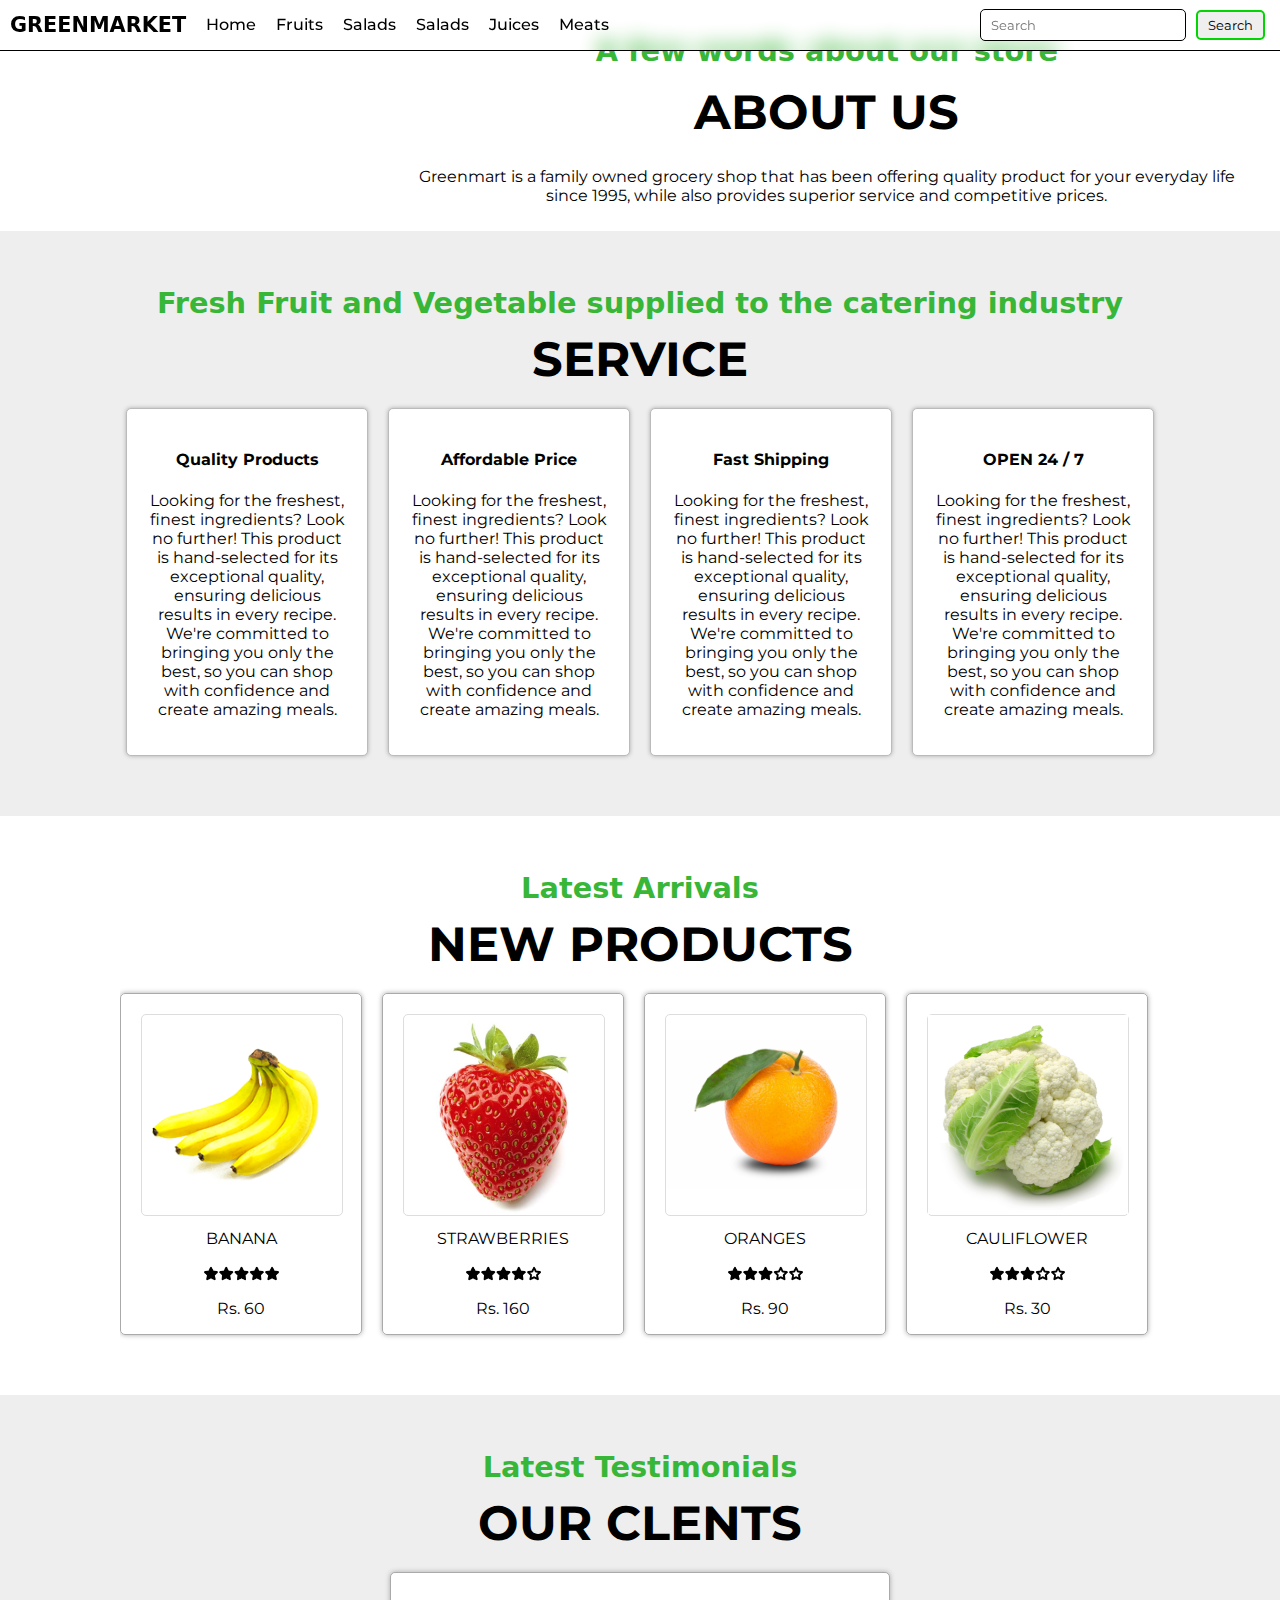
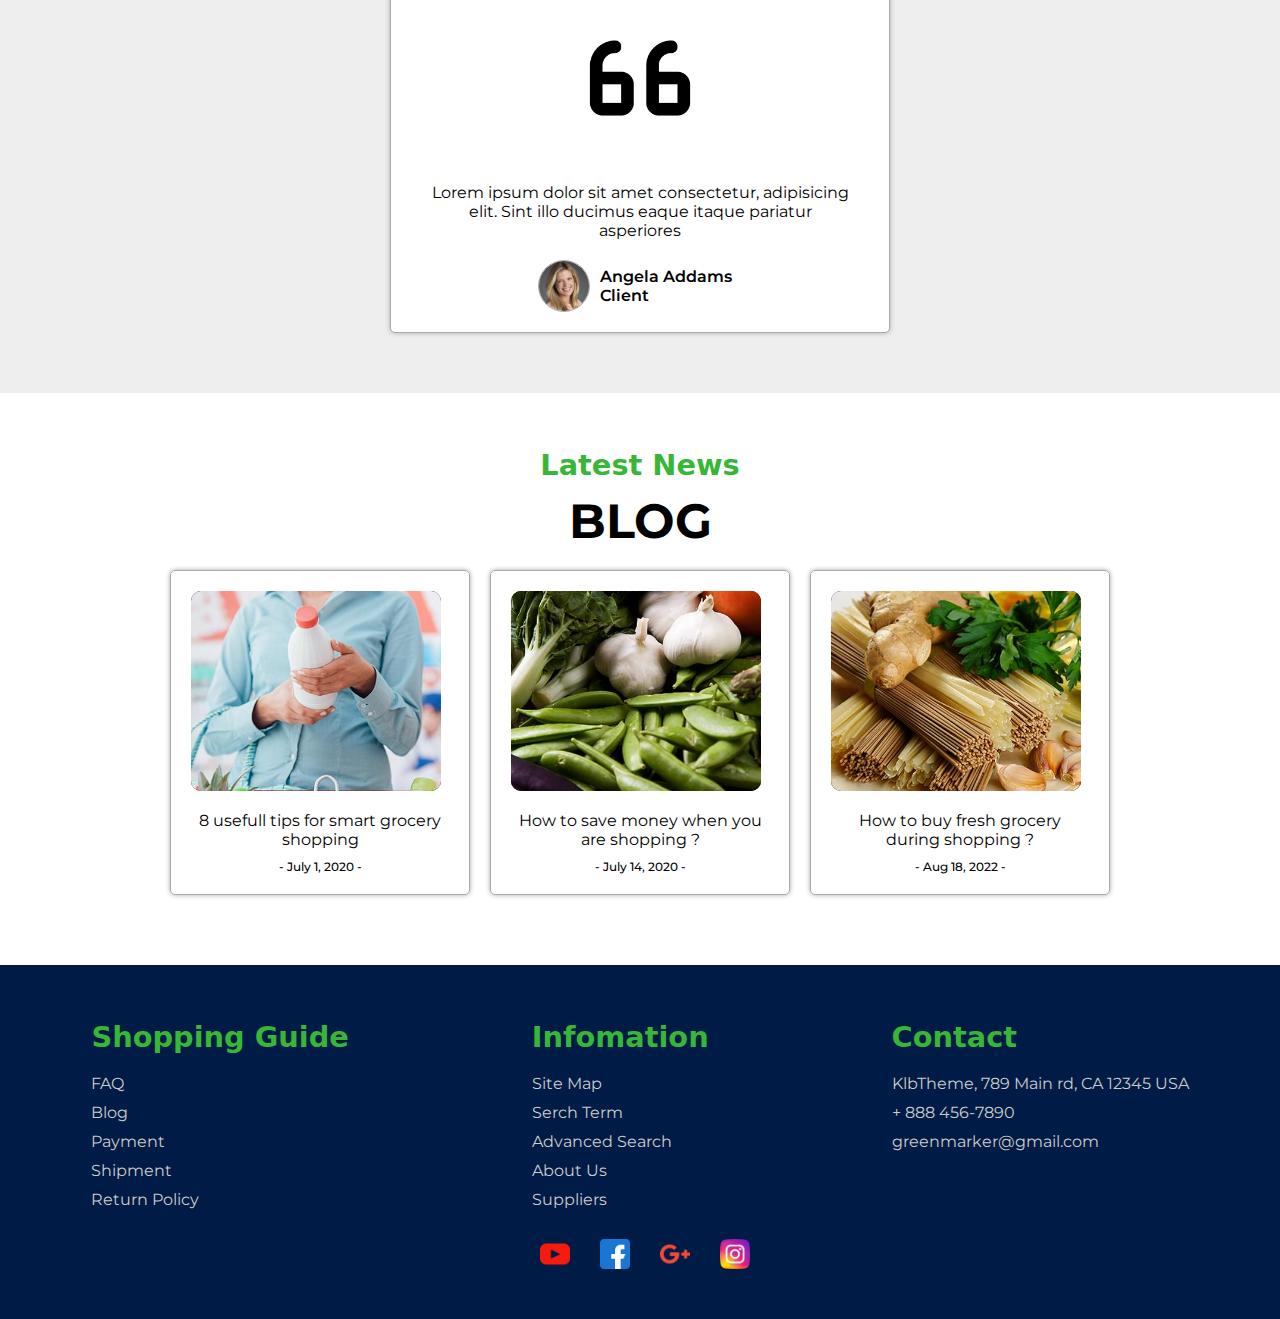
==== projects/GreenMarket_Website/index.html @ a045aa9d "added license and readme" ====
<!DOCTYPE html>
<html lang="en">

<head>
    <meta charset="UTF-8">
    <meta name="viewport" content="width=device-width, initial-scale=1.0">
    <title>Green-Market</title>
    <link rel="preconnect" href="https://fonts.googleapis.com">
    <link rel="preconnect" href="https://fonts.gstatic.com" crossorigin>
    <link href="https://fonts.googleapis.com/css2?family=Montserrat:ital,wght@0,100..900;1,100..900&display=swap"
        rel="stylesheet">

    <link rel="stylesheet" href="style.css">
</head>

<body>
    <header>
        <label for=toggler id="menu-btn">
            <hr>
            <hr>
            <hr>
        </label>
        <h1>GREENMARKET</h1>
        <input id=toggler type="checkbox" checked />
        <div id="nav-wrapper">
            <nav>
                <a href="#">Home</a>
                <a href="#">Fruits</a>
                <a href="#">Salads</a>
                <a href="#">Salads</a>
                <a href="#">Juices</a>
                <a href="#">Meats</a>
            </nav>
            <div id="search-box">
                <input type="text" placeholder="Search">
                <button>Search</button>
            </div>
        </div>

    </header>
    <section id="banner-box">
        <img src="/imgs/banner.jpg" alt="">
    </section>

    <section id="about-us" class="img-card">
        <div class="card-img">
            <img src="/imgs/about.png" alt="">
        </div>
        <div class="card-body">
            <h3 class="card-subheading cursive">A few words about our store</h3>
            <h2 class="card-heading">ABOUT US</h2>
            <p class="card-text">
                Greenmart is a family owned grocery shop that has been offering quality product for your everyday life
                since 1995, while also provides superior service and competitive prices.
            </p>
        </div>
    </section>

    <section id="services">
        <h3 class="card-subheading cursive">Fresh Fruit and Vegetable supplied to the catering industry</h3>
        <h2 class="card-heading">SERVICE</h2>
        <div class="card-flex">
            <div class="text-card">
                <h4 class="text-heading">Quality Products</h4>
                <p class="card-text">
                    Looking for the freshest, finest ingredients? Look no further! This product is hand-selected for its
                    exceptional quality, ensuring delicious results in every recipe. We're committed to bringing you
                    only the best, so you can shop with confidence and create amazing meals.
                </p>
            </div>
            <div class="text-card">
                <h4 class="text-heading">Affordable Price</h4>
                <p class="card-text">
                    Looking for the freshest, finest ingredients? Look no further! This product is hand-selected for its
                    exceptional quality, ensuring delicious results in every recipe. We're committed to bringing you
                    only the best, so you can shop with confidence and create amazing meals.
                </p>
            </div>
            <div class="text-card">
                <h4 class="text-heading">Fast Shipping</h4>
                <p class="card-text">
                    Looking for the freshest, finest ingredients? Look no further! This product is hand-selected for its
                    exceptional quality, ensuring delicious results in every recipe. We're committed to bringing you
                    only the best, so you can shop with confidence and create amazing meals.
                </p>
            </div>
            <div class="text-card">
                <h4 class="text-heading">OPEN 24 / 7</h4>
                <p class="card-text">
                    Looking for the freshest, finest ingredients? Look no further! This product is hand-selected for its
                    exceptional quality, ensuring delicious results in every recipe. We're committed to bringing you
                    only the best, so you can shop with confidence and create amazing meals.
                </p>
            </div>
        </div>
    </section>

    <section id="new-products">
        <h3 class="card-subheading">Latest Arrivals</h3>
        <h2 class="card-heading">NEW PRODUCTS</h2>
        <div class="products-flex">
            <div class="product-card card">
                <div class="product-img"><img src="imgs/product-1-220x160.png" alt="product-image" srcset=""></div>
                <div class="product-name">BANANA</div>
                <div class="product-rating"><img src="imgs/5 star.png" alt="review-image" srcset=""></div>
                <div class="product-price">Rs. 60</div>
            </div>
            <div class="product-card card">
                <div class="product-img"><img src="imgs/product2.jpeg" alt="product-image" srcset=""></div>
                <div class="product-name">STRAWBERRIES</div>
                <div class="product-rating"><img src="imgs/4 star.png" alt="review-image" srcset=""></div>
                <div class="product-price">Rs. 160</div>
            </div>
            <div class="product-card card">
                <div class="product-img"><img src="imgs/product3.jpeg" alt="product-image" srcset=""></div>
                <div class="product-name">ORANGES</div>
                <div class="product-rating"><img src="imgs/3 star.png" alt="review-image" srcset=""></div>
                <div class="product-price">Rs. 90</div>
            </div>
            <div class="product-card card">
                <div class="product-img"><img src="imgs/produt-4.jpg" alt="product-image" srcset=""></div>
                <div class="product-name">CAULIFLOWER</div>
                <div class="product-rating"><img src="imgs/3 star.png" alt="review-image" srcset=""></div>
                <div class="product-price">Rs. 30</div>
            </div>
            <div class="product-card card">
                <div class="product-img"><img src="imgs/product-5.jpeg" alt="product-image" srcset=""></div>
                <div class="product-name">TOMATO</div>
                <div class="product-rating"><img src="imgs/3 star.png" alt="review-image" srcset=""></div>
                <div class="product-price">Rs. 300</div>
            </div>
            <div class="product-card card">
                <div class="product-img"><img src="imgs/product-6.jpg" alt="product-image" srcset=""></div>
                <div class="product-name">CORN</div>
                <div class="product-rating"><img src="imgs/3 star.png" alt="review-image" srcset=""></div>
                <div class="product-price">Rs. 300</div>
            </div>
            <div class="product-card card">
                <div class="product-img"><img src="imgs/product-7.jpg" alt="product-image" srcset=""></div>
                <div class="product-name">EGGPLANT</div>
                <div class="product-rating"><img src="imgs/3 star.png" alt="review-image" srcset=""></div>
                <div class="product-price">Rs. 300</div>
            </div>
            <div class="product-card card">
                <div class="product-img"><img src="imgs/product-8.jpg" alt="product-image" srcset=""></div>
                <div class="product-name">CARROT</div>
                <div class="product-rating"><img src="imgs/3 star.png" alt="review-image" srcset=""></div>
                <div class="product-price">Rs. 300</div>
            </div>
        </div>
    </section>

    <section id="clients">
        <h3 class="card-subheading">Latest Testimonials</h3>
        <h2 class="card-heading">OUR CLENTS</h2>
        <div class="centered">
            <div class="card client-card">
                <div class="client-img centered"><img src="imgs/double-quotes.png"></div>
                <div class="client-text">Lorem ipsum dolor sit amet consectetur, adipisicing elit. Sint illo ducimus
                    eaque itaque pariatur asperiores</div>
                <div class="client-info-box centered">
                    <div class="client-photo centered"><img src="imgs/test-1.webp"></div>
                    <div class="client-name">Angela Addams <br>Client</div>
                </div>
            </div>
        </div>
    </section>

    <section id="blog">
        <h3 class="card-subheading">Latest News</h3>
        <h2 class="card-heading">BLOG</h2>
        <div class="blog-posts slides">
            <div class="card post-card slide">
                <div class="post-img centered"><img src="imgs/post1.jpg" /></div>
                <div class="post-title">8 usefull tips for smart grocery shopping</div>
                <div class="post-date">July 1, 2020</div>
            </div>
            <div class="card post-card slide">
                <div class="post-img centered"><img src="imgs/post2.jpg" /></div>
                <div class="post-title">How to save money when you are shopping ?</div>
                <div class="post-date">July 14, 2020</div>
            </div>
            <div class="card post-card slide">
                <div class="post-img centered"><img src="imgs/post3.jpg" /></div>
                <div class="post-title">How to buy fresh grocery during shopping ?</div>
                <div class="post-date">Aug 18, 2022</div>
            </div>
        </div>
    </section>

    <footer>
        <div class="footer-links">

            <div class="links-box">
                <h3 class="card-subheading">Shopping Guide</h3>
                <div class="links">
                    <a href="#">FAQ</a>
                    <a href="#">Blog</a>
                    <a href="#">Payment</a>
                    <a href="#">Shipment</a>
                    <a href="#">Return Policy</a>
                </div>
            </div>
            <div class="links-box">
                <h3 class="card-subheading">Infomation</h3>
                <div class="links">
                    <a href="#">Site Map</a>
                    <a href="#">Serch Term</a>
                    <a href="#">Advanced Search</a>
                    <a href="#">About Us</a>
                    <a href="#">Suppliers</a>
                </div>
            </div>
            <div class="links-box">
                <h3 class="card-subheading">Contact </h3>
                <div class="links">
                    <a href="#">KlbTheme, 789 Main rd, CA 12345 USA</a>
                    <a href="#">+ 888 456-7890</a>
                    <a href="#">greenmarker@gmail.com</a>
                </div>
            </div>
        </div>

        <div class="centered footer-external-links">
            <img src="imgs/youtube.png" alt="social-link">
            <img src="imgs/facebook.png" alt="social-link">
            <img src="imgs/google-plus.png" alt="social-link">
            <img src="imgs/instagram.png" alt="social-link">
        </div>
    </footer>


</body>

<script>
    function color() {
        const cc = "0123456789abcdef"
        Array.from(document.querySelectorAll("*"))
            .forEach(tag => {
                tag.style.background = "#" + Array.from({ length: 6 })
                    .map(i => cc[parseInt(Math.random() * cc.length)])
                    .join("")
            })
    }
    // color();
</script>

</html>
---- projects/GreenMarket_Website/style.css ----
:root {
    --sub-color: rgb(55, 182, 55);
    --h2-size: 3rem;
    --h3-size: 1.8rem;
}

@media only screen and (max-width: 600px) {
    :root {
        --h2-size: 1.8rem;
        --h3-size: 1.3rem;
    }
}

* {
    /* outline: 1px solid; */
    font-family: "Montserrat", sans-serif;
    font-optical-sizing: auto;
    /* font-weight: <weight>; */
    font-style: normal;
}

body {
    margin: 0;
}

/* ---- STYLES FOR HEADER ----*/
header {
    position: fixed;
    width: 100%;
    backdrop-filter: blur(10px);
    /* background-color: rgba(255,255,255,0.5); */
    --height: 50px;
    display: flex;
    height: var(--height);
    border-bottom: 1px solid;
    z-index: 9999999;
}

header>* {
    line-height: var(--height);
    z-index: 9999;
}

header>h1 {
    margin: 0;
    font-size: 1.3rem;
    padding: 0 10px;
    font-family: system-ui, serif;
}

header>input[type=checkbox] {
    transform: scale(0);
    position: absolute;
}


#nav-wrapper {
    width: 100%;
    display: flex;
    align-items: center;
    justify-content: space-between;
    max-height: 100vh;
    backdrop-filter: blur(5px);
    /* background-color: red; */
    /* transition: 3000ms; */
}

header nav {
    display: flex;
    /* overflow-x: auto; */
    transition: transform 200ms;
}

header nav>a:hover {
    color: blueviolet;
}

header nav>a {
    font-size: 1rem;
    text-decoration: none;
    padding: 0 10px;
    color: black;
    font-weight: 500;
}

#search-box {
    margin-left: auto;
    display: flex;
    align-items: center;
    height: 35px;
    position: relative;
    /* top: calc(50% - 16px); */
    margin-right: 10px;
}

#search-box>button:active {
    transform: scale(0.9);
}

#search-box>input,
#search-box>button {
    height: 30px;
    border-radius: 5px;
    margin: 0 5px;
    padding: 0 10px;
    transition: 100ms;
    border: 1.5px solid;
}

#search-box>button{
    border: 2px solid rgb(2, 213, 2);
}

#menu-btn:active {
    transform: scaleY(0.7);
}

#menu-btn {
    transition: 100ms;
    height: 40px;
    aspect-ratio: 1/1;
    margin: 5px;
    position: absolute;
    padding: 0 10px;
    box-sizing: border-box;
    display: none;
}

#menu-btn>hr:first-child {
    transform: translateY(-10px);
}

#menu-btn>hr:last-child {
    transform: translateY(10px);
}

#menu-btn>hr {
    margin: 0;
    top: 50%;
    left: 8px;
    position: absolute;
    width: 24px;
    border: 1px solid black;
}

/* ---- STYLES FOR SECTIONS ----  */

section {
    /* max-height: 80vh; */
    /* width: 100%; */
    height: fit-content !important;
    /* background-color: #000 !important; */
    margin: 0 !important;
}

@media only screen and (min-width: 600px) {
    section {
        max-height: 80vh;
    }
}

#banner-box>img {
    width: 100%;
}

/* --------------- IMG CARD STYLES ------------- */

.img-card {
    display: flex;
    position: relative;
    --img-width: 50%;
    justify-content: center;
    padding: 10px 30px;
}

.card-img {
    width: var(--img-width, 100%);
    text-align: center;
}

.card-img>img {
    height: 100%;
    /* width: 100%; */
}

.card-subheading {
    margin: 5px 40px;
    text-align: center;
    color: var(--sub-color);
    font-size: var(--h3-size);
    font-family: cursive, system-ui, -apple-system, BlinkMacSystemFont, 'Segoe UI', Roboto, Oxygen, Ubuntu, Cantarell, 'Open Sans', 'Helvetica Neue', sans-serif;
}

.card-heading {
    font-size: var(--h2-size);
    margin: 10px;
    text-align: center;
}

.card-body {
    display: flex;
    flex-direction: column;
    justify-content: center;
}

.card-text {
    text-align: center;
    font-size: 1rem;
    /* padding: 5px 10px; */
}

/* ---------- TEXT CARD ----------- */

.text-card {
    border: 1px solid #bbb;
    border-radius: 5px;
    box-shadow: 0 0 4px #aaa;
    margin: 10px;
    padding: 20px;
    width: 200px;
    background-color: #fff;
    max-height: 80vh;
}

.card-flex {
    display: flex;
    justify-content: center;
    padding: 0 1px;
    flex-wrap: wrap;
}

@media only screen and (max-width: 600px) {
    /* .card-flex {
        flex-direction: column;
        align-items: center;
    } */

    .text-card {
        width: 98%;
    }
}

.text-heading {
    /* margin: ; */
    text-align: center;
}


/*----------- SECTIONS THEME ----------- */

section,
footer {
    padding: 50px 0;
}

#banner-box {
    padding: 0 !important;
}

#services,
#new-products,
#clients {
    background-color: #eee;
}

#new-products {
    background-color: #fff;
}

/* ------------ FONT FAMILY CLASSES ------------- */

.cursive {
    font-family: cursive, system-ui, -apple-system, BlinkMacSystemFont, 'Segoe UI', Roboto, Oxygen, Ubuntu, Cantarell, 'Open Sans', 'Helvetica Neue', sans-serif;
}

/* ------------ PRODUCT CARD ------------- */

.products-flex {
    display: flex;
    /* flex-wrap: wrap; */
    --card-width: 200px;
    --card-height: 300px;
    margin: 0 120px;
    overflow-x: auto;
    scroll-snap-type: x mandatory;
    scroll-behavior: smooth;
    -webkit-overflow-scrolling: touch;
}

.product-card {

    width: var(--card-width);
    height: var(--card-height);
    /* display: flex;
    flex-direction: column; */
}

.product-card * {
    text-align: center;
}

.product-img {
    /* background-color: black; */
    border: 1px solid #ddd;
    height: 200px;
    width: 100%;
    border-radius: 5px;

    display: flex;
    justify-content: center;
    align-items: center;
}

.product-name,
.product-rating,
.product-price {
    display: flex;
    justify-content: center;
    align-items: center;

    margin: 10px 0;
    font-size: 1rem;
    height: 25px;
    /* border: 1px solid; */
    width: 100%;
}

.product-img img,
.product-rating img {
    max-height: 100%;
    max-width: 100%;
    /* background-color: red; */
    display: block;
}

.product-rating img {
    transform-origin: 50% 50%;
    transform: scale(3);
}

.products-flex::-webkit-scrollbar {
    width: 10px;
    height: 10px;
}

.products-flex::-webkit-scrollbar-thumb {
    background: black;
    border-radius: 10px;
}

.products-flex::-webkit-scrollbar-track {
    background: transparent;
}

/* -------- clinet card ----------- */

.card {
    scroll-snap-align: start;
    flex-shrink: 0;
    border: 1px solid #aaa;
    box-shadow: 0 0 5px #aaa;
    border-radius: 5px;
    margin: 10px;
    padding: 20px;
}

.centered {
    display: flex;
    justify-content: center;
    align-items: center;
}

.client-card {
    background-color: white;
    /* height: 300px; */
    width: min(90%, 500px);
    box-sizing: border-box;
}

.client-img {
    margin: 10px 80px;
    height: 150px;
    max-width: 100%;
    /* background-color: black; */
}

.client-text {
    font-size: 1rem;
    text-align: center;
    padding: 20px;
}

.client-photo {
    border-radius: 50%;
    border: 1px solid #aaa;
    height: 50px;
    aspect-ratio: 1/1;
    overflow: hidden;
}

.client-photo img,
.client-img img {
    max-width: 100%;
    max-height: 100%;
}

.client-name {
    padding: 0 10px;
    font-weight: 600;
}

/* -------- BLOG POSTs ----------- */


.blog-posts {
    margin: 10px;
    justify-content: center;
}

.slides {
    display: flex;
    overflow-x: auto;
    scroll-snap-type: x mandatory;
    scroll-behavior: smooth;
    -webkit-overflow-scrolling: touch;
}

.slides::-webkit-scrollbar {
    width: 10px;
    height: 10px;
}

.slides::-webkit-scrollbar-thumb {
    background: black;
    border-radius: 10px;
}

.slides::-webkit-scrollbar-track {
    background: transparent;
}

.slide {
    scroll-snap-align: start;
    flex-shrink: 0;
}

.post-card>* {
    text-align: center;
    /* margin-bottom: 10px; */
}

.post-card {
    width: 300px;
    box-sizing: border-box;
}

.post-img{
    width: 250px;
    height: 200px;
    background-color: black;
    overflow: hidden;
    border-radius: 10px;
}

.post-img img{
    max-width: 100%;
    /* max-height: 100%; */
}

.post-title{
    font-size: 1rem;
    margin: 20px 0 10px 0;
}

.post-date::before,
.post-date::after
{
    content: " - ";
}
.post-date{
    font-size: 0.76rem;
    font-weight: 500;
}

/* -------- FOOTER ----------- */

footer{
    background-color: #001b45;
    color: white;
}

.footer-links{
    display: flex;
    justify-content: space-around;
    /* flex-wrap: wrap; */
}

.links-box{
    flex-shrink: 0;
    /* width: 98%; */
}

.links {
    margin-top: 20px;   
}
.links > a{
    display: block;
    color: #ccc;
    text-decoration: none;
    margin: 10px 40px;
}

.links-box > .card-subheading{
    text-align: left !important;
}

.footer-external-links > img:active{
    transform: scale(0.9);
}

.footer-external-links > img:hover{
    transform: scale(1.2);
}

.footer-external-links > img{
    height: 30px;
    width: 30px;
    margin: 20px 10px 0 20px;
    display: block;
    transition: 200ms;
}

/* -------- MEDIA QUERY - MOBILE ----------- */

@media only screen and (max-width: 600px) {

    .footer-links{
        flex-direction: column;
    }

    .blog-posts{
        justify-content: flex-start;
    }

    .products-flex {
        margin: 0 10px;
    }

    header,
    header nav {
        flex-direction: column;
    }

    nav a {
        display: block;
        margin-left: 20px;
        /* count */
    }

    #nav-wrapper {
        flex-direction: column;
        justify-content: space-around;
        align-items: initial;
        border-bottom: 1px solid #888;
        background-color: rgba(255,255,255,0.98);
    }

    #menu-btn {
        display: block;
    }

    header>h1 {
        margin-left: 50px;
    }

    #search-box>input {
        width: 95%;
    }

    #search-box {
        display: flex;
        height: 40px;
        margin: 5px;
    }


    header>input[type=checkbox]:checked+#nav-wrapper {
        /* transform: rotate(10deg); */
        max-height: 0px;
        overflow: hidden;

    }

    .img-card {
        flex-direction: column;
        align-items: center;
    }

    .card-img>img {
        height: 100%;
        width: 100%;
    }
}
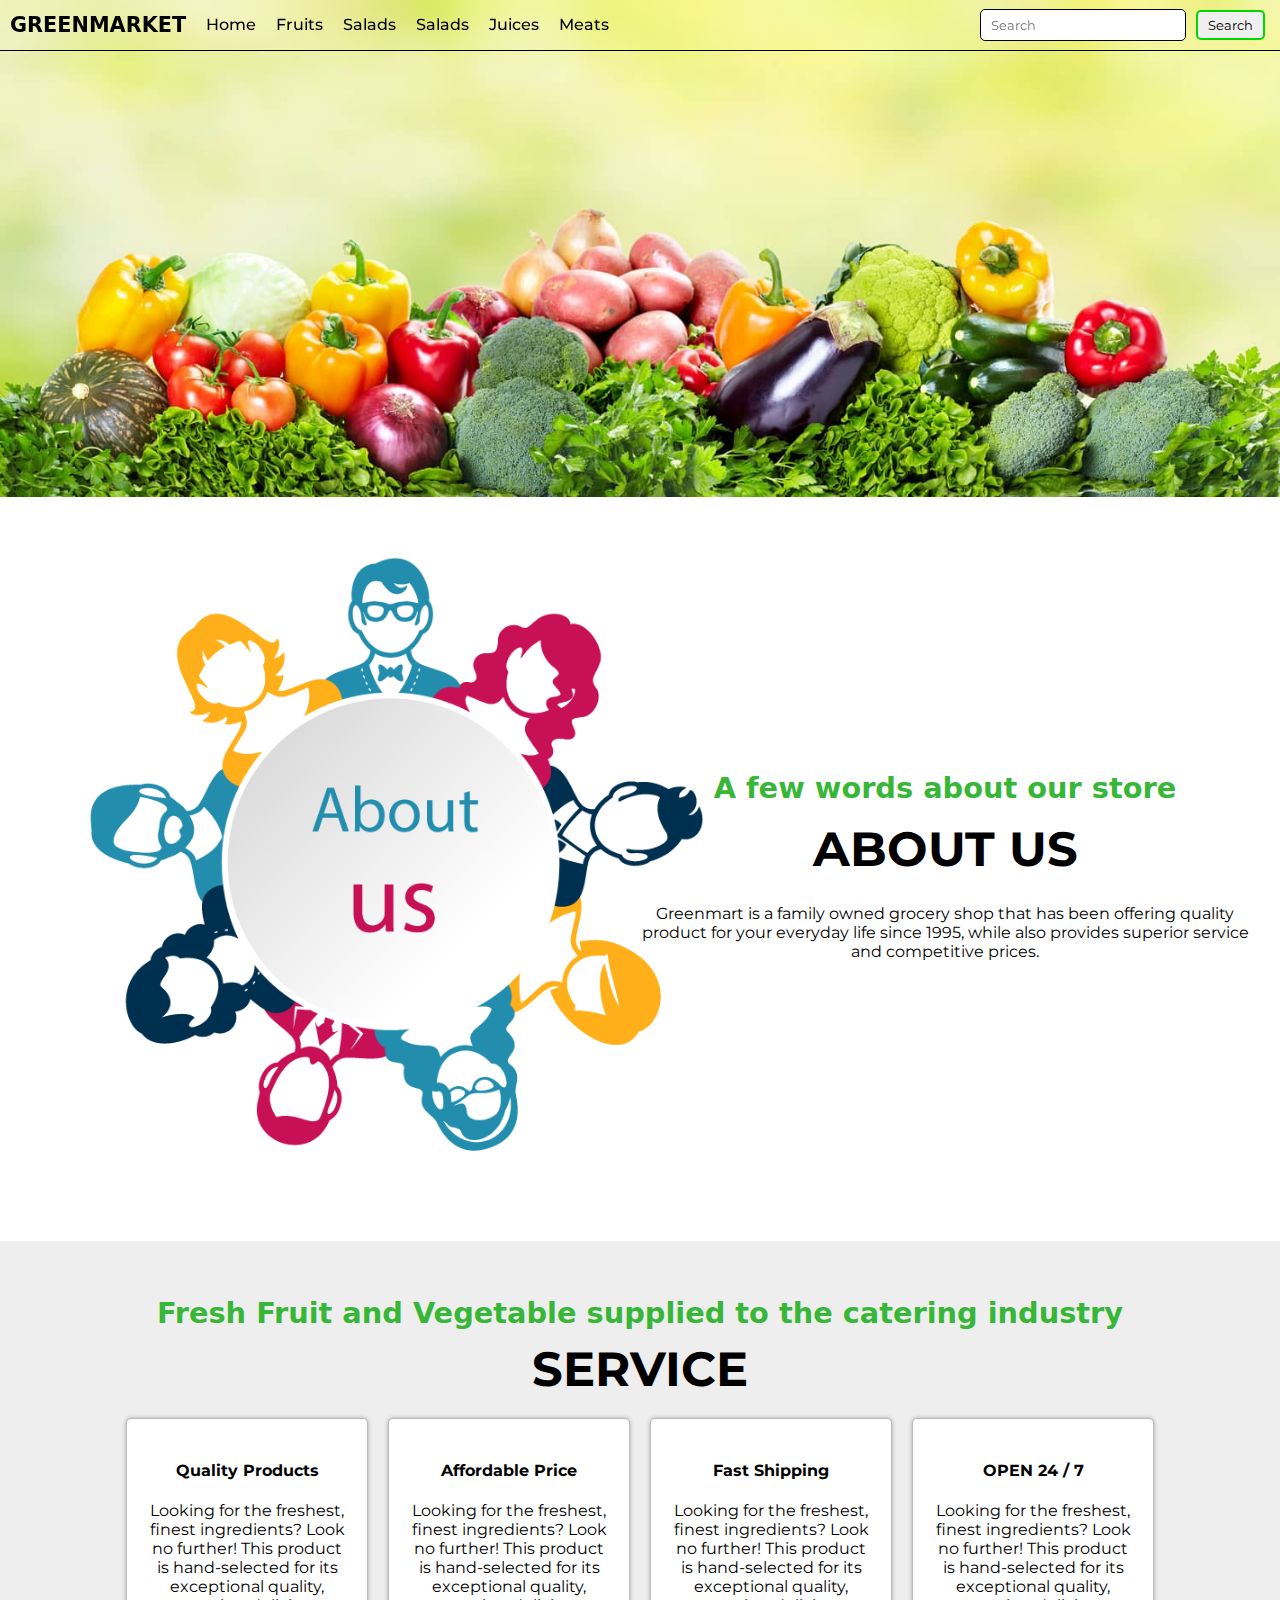
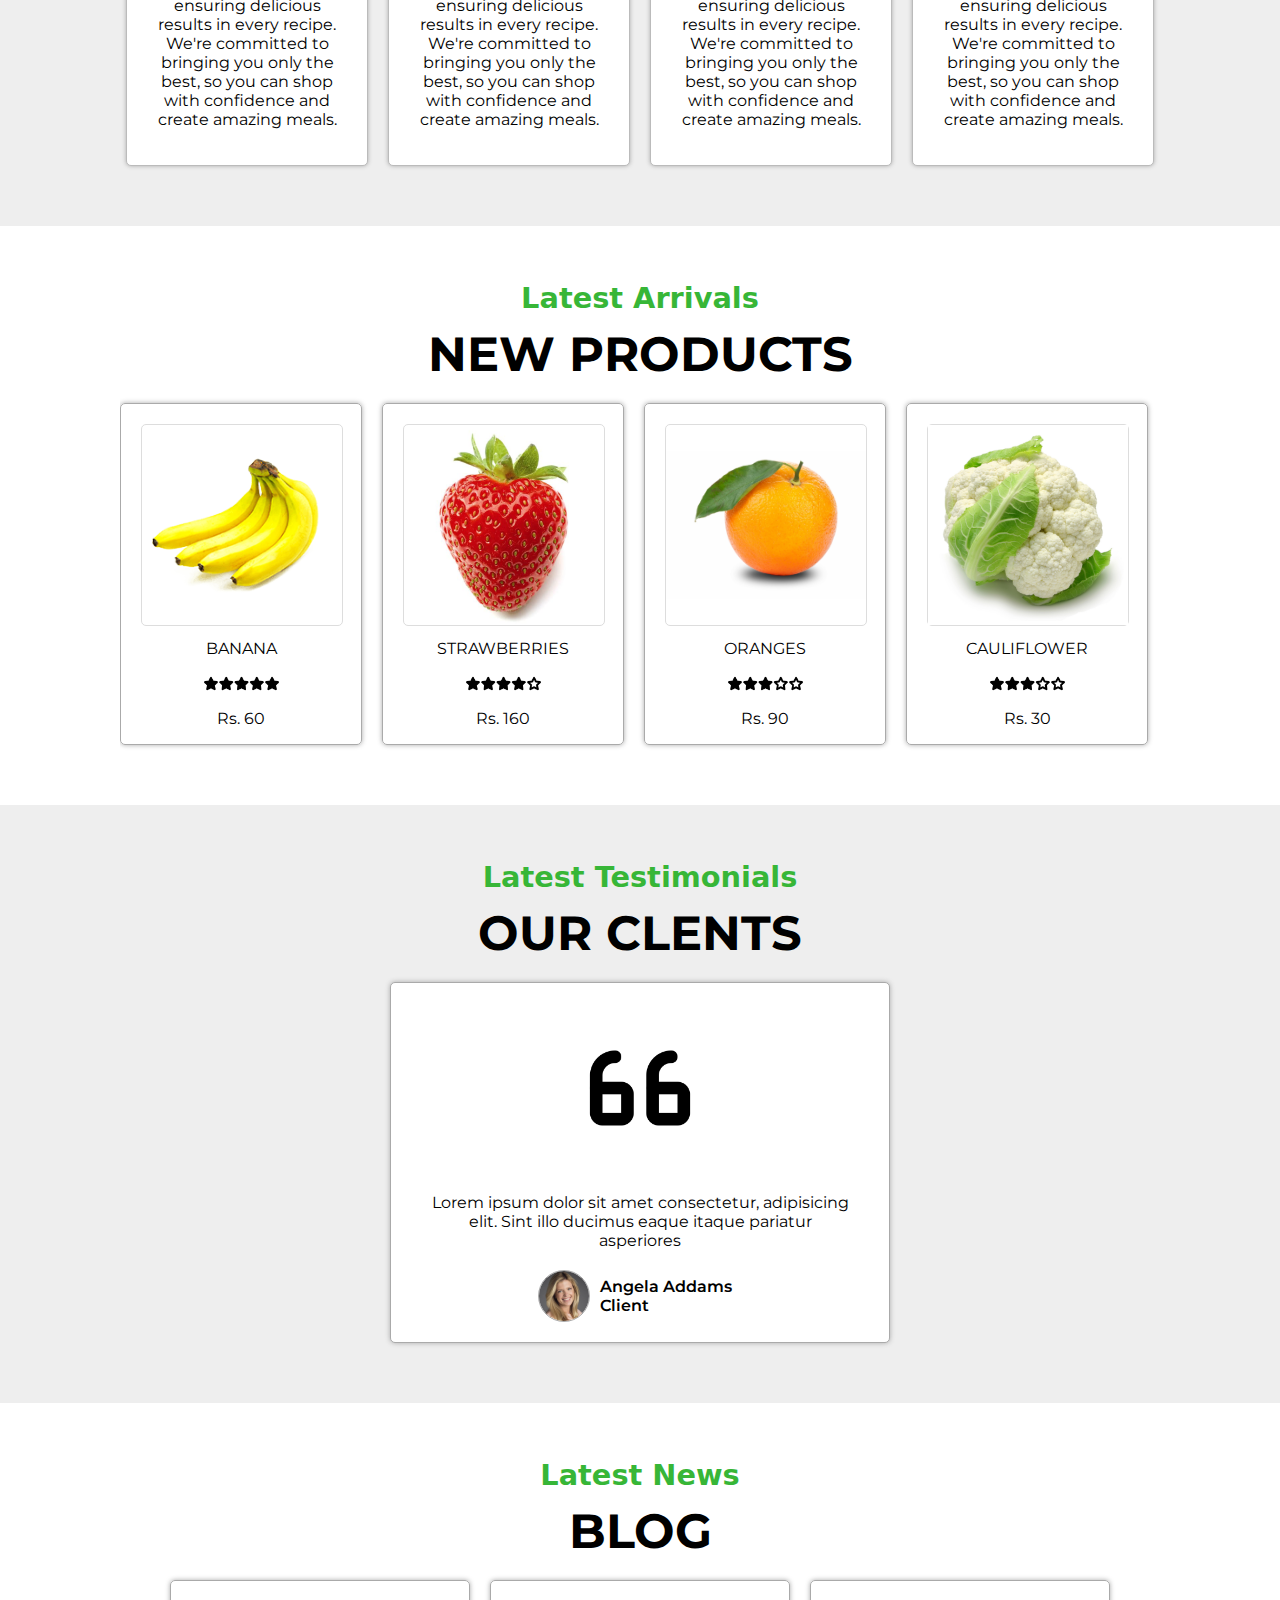
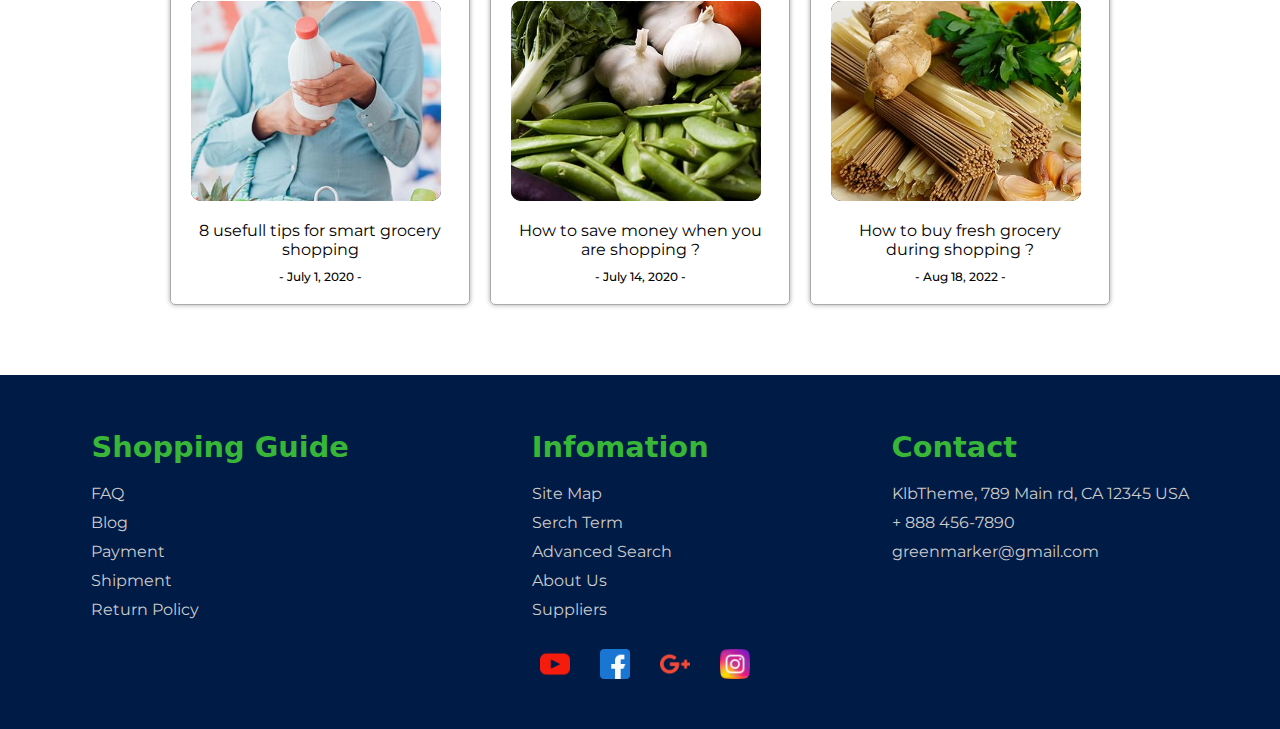
==== commit eac62cc0: "added readme for GreenMarket" ====
--- a/projects/GreenMarket_Website/index.html
+++ b/projects/GreenMarket_Website/index.html
@@ -39,12 +39,12 @@
 
     </header>
     <section id="banner-box">
-        <img src="/imgs/banner.jpg" alt="">
+        <img src="imgs/banner.jpg" alt="">
     </section>
 
     <section id="about-us" class="img-card">
         <div class="card-img">
-            <img src="/imgs/about.png" alt="">
+            <img src="imgs/about.png" alt="">
         </div>
         <div class="card-body">
             <h3 class="card-subheading cursive">A few words about our store</h3>
